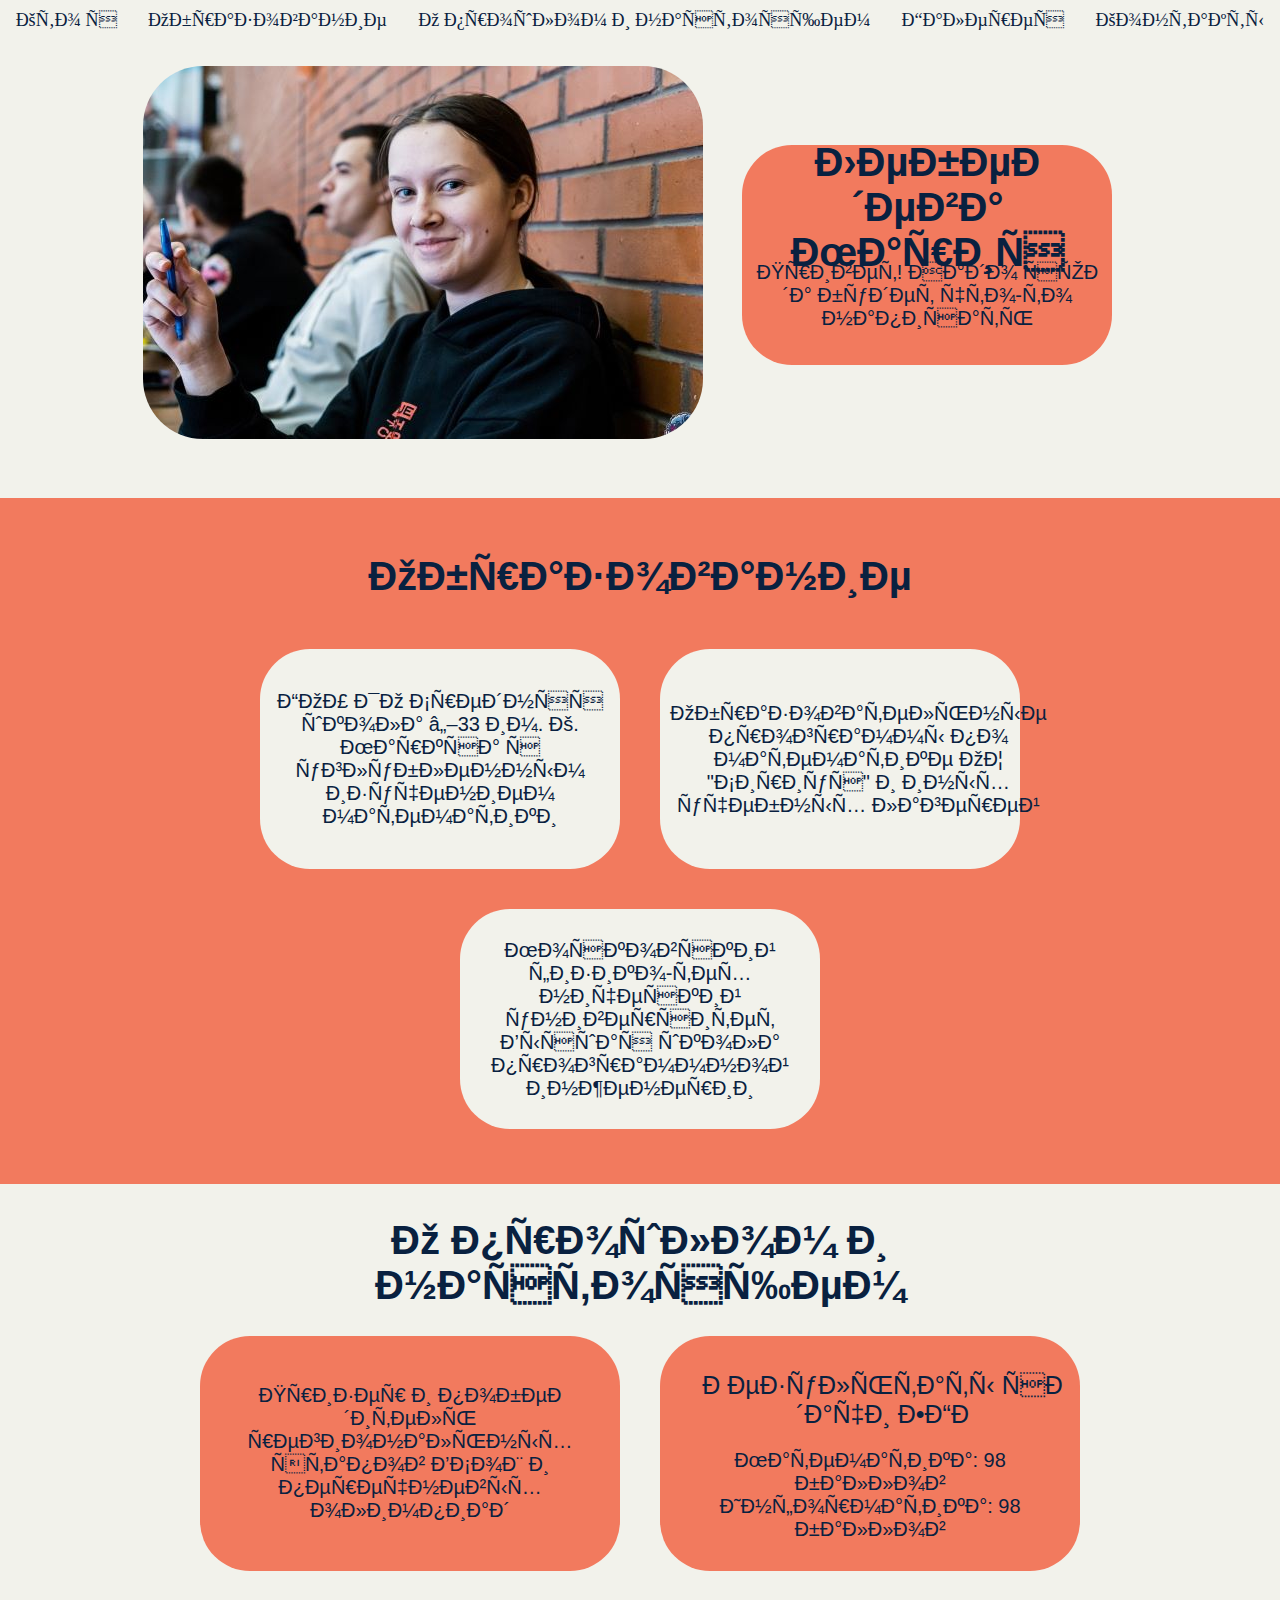
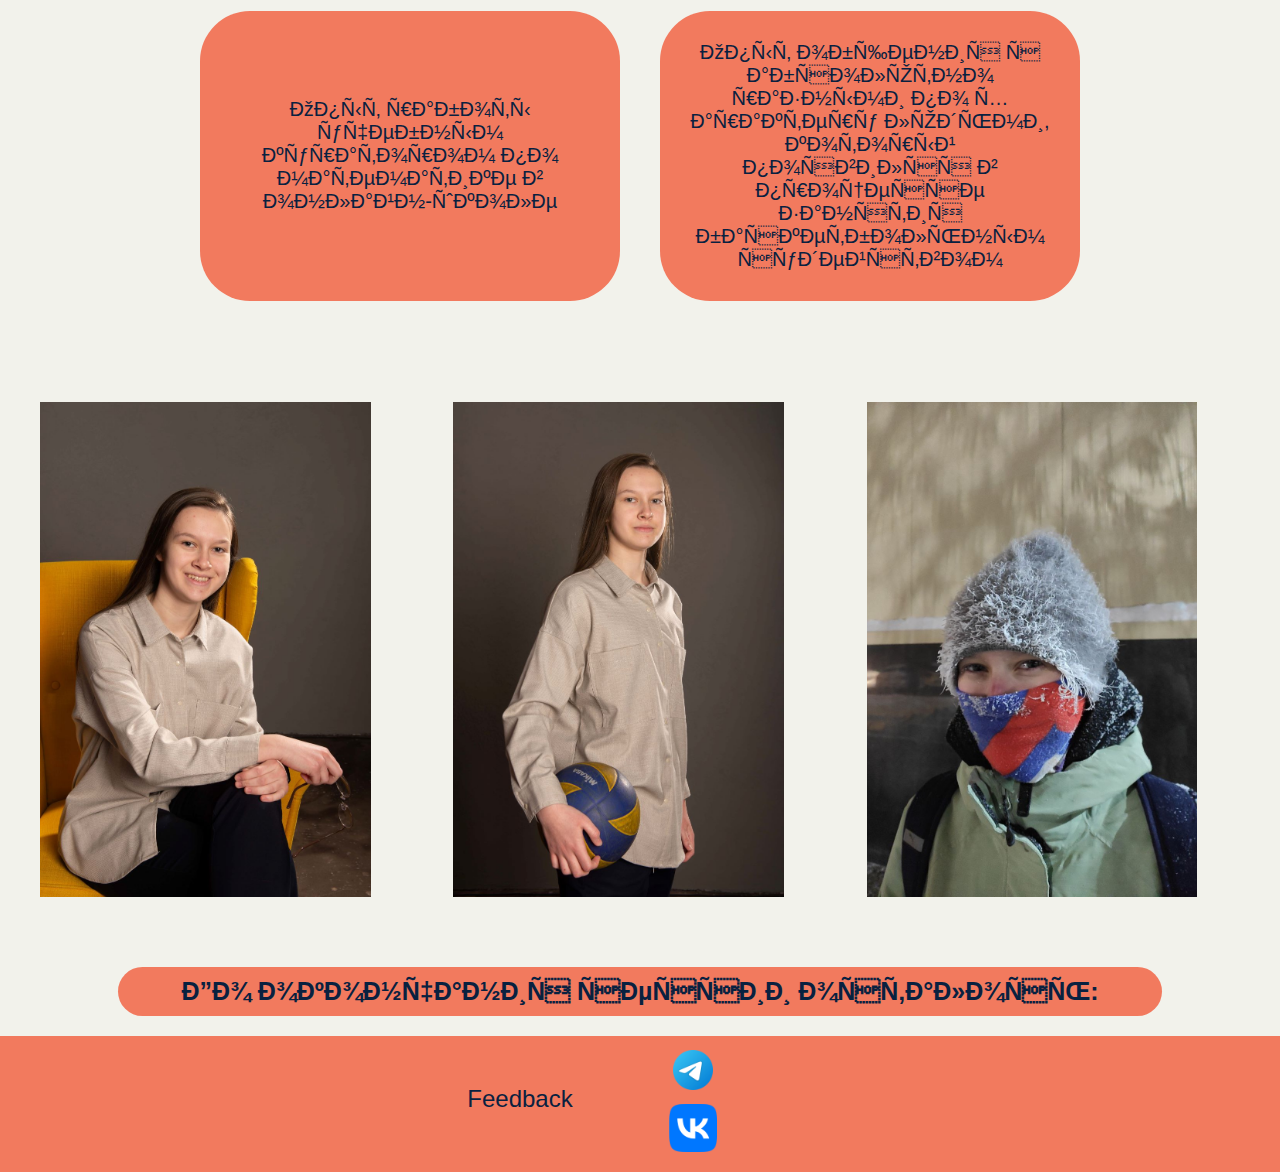
==== index.html @ f13b64da "Update index.html" ====
<!DOCTYPE html>
<html lang="ru">
    <head>
        <meta charset="UNF-8">
        <link rel="stylesheet" href="../Frontent_Project/style.css">
        <meta name="viewport" content="width=device-width, initial-scale=1">
        <meta name="description" content="портфолио Мария Лебедева МФТИ">
        <meta name="keywords" content="портфолио экзамены егэ олимпиады подготовка результаты">
        <meta name="author" content="Мария Лебедева">
        <meta property="og:image" content="../Frontent_Project/image/1-1.jpg">
        <title>Портфолио</title>
    </head>
    <body class="page">
        <header class="header">
            <nav class="menu">
                    <div class="menu-text">
                        <a href="#short-information" class="menu__link">Кто я</a>
                    </div>
                    <div class="menu-text">
                        <a href="#education" class="menu__link">Образование</a>
                    </div>
                    <div class="menu-text">
                        <a href="#skills" class="menu__link">О прошлом и настоящем</a>
                    </div>
                    <div class="menu-text">
                        <a href="#gallery" class="menu__link">Галерея</a>
                    </div>
                    <div class="menu-text">
                        <a href="#contacts" class="menu__link">Контакты</a>
                    </div>
                    
              </nav>
        </header>
        <main class="content">
            <section class="short-information" id="short-information">
                <picture>
                    <img class="short-information__image" src="../Frontent_Project/image/main_photo.jpg" alt="Здесь должно быть фото">
                </picture>
                <div class="short-information-description">
                    <h2 class="short-information__title title">Лебедева Мария</h2>
                    <p class="short-information__text text">Привет! Надо сюда будет что-то написать</p>
                </div>
            </section>
            <div class="education-block">
                <section class="education" id="education">
                    <h2 class="education__title title">Образование</h2>
                    <div class="school card card-education">
                        <p class="education-information text">ГОУ ЯО Средняя школа №33 им. К. Маркса с углубленным изучением математики</p>
                    </div>
                    <div class="visiting-school card card-education">
                        <p class="education-information text">Образовательные программы по математике ОЦ "Сириус" и иных учебных лагерей</p>
                    </div>
                    <div class="university card card-education">
                        <p class="education-information text">Московский физико-технический университет <br> Высшая школа программной инженерии</p>
                    </div>
                </section>
            </div>
            
            <section class="skills" id="skills">
                <h2 class="skills_title title">О прошлом и настоящем</h2>
                <div class="skills-all">
                    <div class="olimpiads card-skills card">
                        <p class="text">Призер и победитель региональных этапов ВСоШ и перечневых олимпиад</p>
                    </div>
                    <div class="exam card-skills card">
                        <p class="result text">Результаты сдачи ЕГЭ</p>
                        <p class="text">Математика: 98 баллов <br> Информатика: 98 баллов</p>
                    </div>
                    <div class="experience card card-skills">
                        <p class="experience-information text">Опыт работы учебным куратором по математике в онлайн-школе</p>
                    </div>
                    <div class="basketball card card-skills">
                        <p class="experience-information text">Опыт общения с абсолютно разными по характеру людьми, который появился в процессе занятия баскетбольным судейством</p>
                    </div>
                </div>
            </section>
            <section class="picture" id="gallery">
                <ul class="picture__list">
                    <li class="picture__card">
                        <img class="picture__image" src="../Frontent_Project/image/1-1.jpg" alt="Здесь мое фото">
                    </li>
    
                    <li class="picture__card">
                        <img class="picture__image" src="../Frontent_Project/image/2-2.jpg" alt="Здесь мое фото">
                    </li>
    
                    <li class="picture__card">
                        <img class="picture__image" src="../Frontent_Project/image/3.jpg" alt="Здесь мое фото">
                    </li>
                </ul>
            </section>
            <section class="main-timer">
                <div class="timer">
                    <p class="timer-text">До окончания сессии осталось: </p>
                    <div id="countdown"></div>
                </div>
                
            </section>
        </main>
    
    <footer class="footer" id="contacts">
        <div>
            <a class="footer__text">Feedback</a>
        </div>
        <div>
            <a href="https://t.me/Roachhhhhh">
                <img  class="footer__icon" src="../Frontent_Project/image/telegram.png" alt="Загрузка..">
              </a>
              <a href="https://vk.com/id318067167">
                <img  class="footer__icon" src="../Frontent_Project/image/VK.png" alt="Загрузка..">
              </a>
        </div>
        
    </footer>

    <div class="popup popup_gallery">
        <div class="popup__block popup__block_gallery">
            <button class="popup__close" type="button" aria-label="Close"></button>
            <button class="popup__next-button" type="button" aria-label="Next image"></button>
            <img class="popup__image" src="../Frontent_Project/image/1-1.jpg" alt="Gallery image">
            <button class="popup__prev-button" type="button" aria-label="Previous image"></button>
        </div>
    </div>

    <div class="popup popup_contact">
        <div class="popup__block">
            <button class="popup__close-second" type="button" aria-label="Закрыть"></button>
            <a href="https://your-url" class="github-corner" aria-label="View source on GitHub">
                <svg width="80" height="80" viewBox="0 0 250 250" style="fill:#151513; color:#fff; position: absolute; top: 0; border: 0; right: 0;" aria-hidden="true">
                    <path d="M0,0 L115,115 L130,115 L142,142 L250,250 L250,0 Z"></path>
                    <path d="M128.3,109.0 C113.8,99.7 119.0,89.6 119.0,89.6 C122.0,82.7 120.5,78.6 120.5,78.6 C119.2,72.0 123.4,76.3 123.4,76.3 C127.3,80.9 125.5,87.3 125.5,87.3 C122.9,97.6 130.6,101.9 134.4,103.2" fill="currentColor" style="transform-origin: 130px 106px;" class="octo-arm"></path>
                    <path d="M115.0,115.0 C114.9,115.1 118.7,116.5 119.8,115.4 L133.7,101.6 C136.9,99.2 139.9,98.4 142.2,98.6 C133.8,88.0 127.5,74.4 143.8,58.0 C148.5,53.4 154.0,51.2 159.7,51.0 C160.3,49.4 163.2,43.6 171.4,40.1 C171.4,40.1 176.1,42.5 178.8,56.2 C183.1,58.6 187.2,61.8 190.9,65.4 C194.5,69.0 197.7,73.2 200.1,77.6 C213.8,80.2 216.3,84.9 216.3,84.9 C212.7,93.1 206.9,96.0 205.4,96.6 C205.1,102.4 203.0,107.8 198.3,112.5 C181.9,128.9 168.3,122.5 157.7,114.1 C157.9,116.9 156.7,120.9 152.7,124.9 L141.0,136.5 C139.8,137.7 141.6,141.9 141.8,141.8 Z" fill="currentColor" class="octo-body"></path>
                </svg></a>

            <h2 class="popup__title">Обратная связь</h2>

            <form class="popup__form" name="profile-edit" id="popup-edit" novalidate>
                <fieldset class="popup__field">
                    <input class="popup__input popup__input_email" type="email" name="email" placeholder="E-mail" required>
                    <p class="popup__error popup__error_email popup__error_inactive">Некорректный e-mail</p>

                    <input class="popup__input popup__input_text" type="text" name="text" placeholder="Ваш вопрос" required>
                    <p class="popup__error popup__error_text popup__error_inactive">Некорректное сообщение</p>
                </fieldset>

                <button class="popup__save popup__save_inactive" type="submit">Отправить</button>
            </form>
        </div>
    </div>

    <div class="popup popup_time">
        <div class="popup__block">
            <button class="popup__close-second" type="button" aria-label="Закрыть"></button>
            <div class="popup__block-time">
                <div class="image-cat">
                    <img class="picture__image picture__image-cat" src="../Frontent_Project/image/cat.jpg" alt="Котик">
                </div>
                <div class="cat-text">
                    <p class="popup__title popup__text-cat">Ты еще тут?</p>
                </div>
                
            </div>
        </div>
    </div>

    <script src="../Frontent_Project/main.js"></script>
</body>
</html>
---- Frontent_Project/style.css ----
@keyframes octocat-wave{
    0%,100%{transform:rotate(0)}20%,60%{transform:rotate(-25deg)}40%,80%{transform:rotate(10deg)}
}
@media (max-width:500px){
    .github-corner:hover .octo-arm{
        animation:none}
    .github-corner .octo-arm{
        animation:octocat-wave 560ms ease-in-out}
}

@font-face {
    src: url(https://code.s3.yandex.net/web-code/fonts/PTMono-Regular.woff);
    font-family: 'PTMono';
    font-style: normal;
    font-weight: 400;
  }

.page {
    background-color: #f2f2eb;
    margin: 0;
    padding: 0;
    color: #092140;
    font-family: 'Century Gothic', CenturyGothic, AppleGothic, sans-serif;
}
.menu {
    display: flex;
    justify-content: space-around; 
    background-color: #f2f2eb; 
    align-items: center; 
    flex-wrap: wrap;
    top: 0;
    width: 100%;
    height: 5%;
    margin: auto;
    font-family: 'PTMono';
  }

  .menu-fixed {
    position: fixed;
    z-index: 1;
  }

  .menu__link {
    font-size: 18px;
    text-decoration: none;
    /* margin-right: 20px; */
    color: #092140;
    
  }

.short-information {
    width: 80%;
    height: 30%;
    display: flex;
    flex-wrap: wrap;
    align-items: center;
    justify-content: space-evenly;
    margin: 25px auto 25px;
    padding-bottom: 30px;
}


.short-information__text {
    margin: 0;
}

.short-information__image {
    width: 100%;
    border-radius: 60px;
}

.short-information-description{
    display: flex;
    flex-direction: column;
    width: 350px;
    height: 200px;
    border-radius: 50px;
    background-color: #f27a5e;
    margin: 25px;
    text-align: center;
    font-size: 20px;
    padding: 10px;
}

.education-block {
    display: flex;
    width: 100%;
    height: 40%;
    flex-wrap: wrap;
    align-items: center;
    justify-content: center;
    margin: 25px auto 25px;
    background-color: #f27a5e;
}

.card-education {
    background-color: #f2f2eb;
    height: 200px;
}

.education {
    display: flex;
    width: 80%;
    flex-wrap: wrap;
    align-items: center;
    justify-content: center;
    margin: 25px auto 25px;
    padding-bottom: 10px;
}

.title {
    display: flex;
    flex-wrap: wrap;
    flex-direction: column;
    height: 40px;
    width: 100%;
    justify-content: center;
    text-align: center;
    font-size: 40px;
}

.card {
    display: flex;
    flex-direction: column;
    flex-wrap: wrap;
    width: 340px;
    border-radius: 50px;
    background-color: #f27a5e;
    margin: 20px;
    text-align: center;
    justify-content: center;
    padding: 10px;
}

.text {
    font-size: 20px;
}

.card-education {
    background-color: #f2f2eb;
}

.skills {
    display: flex;
    width: 80%;
    height: 40%;
    flex-wrap: wrap;
    align-items: center;
    justify-content: center;
    margin: 25px auto 25px;
    padding-bottom: 10px;
}

.card-skills {
    width: 400px;
    padding: 10px auto 10px;
    height: auto;
}

.footer {
    display: flex;
    width: 100%;
    height: 10%;
    flex-wrap: wrap;
    align-items: center;
    justify-content: center;
    margin: auto;
    padding-bottom: 10px;
    background-color: #f27a5e;
}

.footer__icon {
    display: flex;
    flex-wrap: wrap;
    justify-content: center;
    margin: 10px auto 10px;
    width: 20%;
    align-items: center;
}

.result {
    font-size: 25px;
    text-align: center;
    padding-left: 25px;
    margin-bottom: 0;
    padding-bottom: 0;
}


.skills-all {
    display: flex;
    flex-wrap: wrap;
    justify-content: center;
    align-items: stretch;
}


.picture {
    padding-top: 30px;
    padding-bottom: 30px;
}


.picture__list {
    display: flex;
    justify-content: space-between;
}

.picture__image {
    margin: 0;
    padding: 0;
    max-width: 80%;
    position: relative;
    box-sizing: border-box;
}


.picture__card {
    margin: 0;
    padding: 0;
    width: 100%;
    height: 100%;
    position: relative;
    overflow: hidden;
    transition: 0.3s; 
}


.picture__card:active {
    scale: 0.9;
}


.popup {
    width: 100vw;
    height: 100vh;
    position: fixed;
    top: 0;
    left: 0;
    z-index: 0;
    display: flex;
    justify-content: center;
    align-items: center;
    visibility: hidden;
    opacity: 0;
    transition: 1s;
}


.popup__image {
    width: 100%;
}


.popup__block {
    margin: 0;
    padding: 34px 36px 37px;
    width: 430px;
    position: relative;
    z-index: 1;
    box-sizing: border-box;
    background: white;
    transition: 0.3s;
}

.popup__block_gallery {
    padding: 0;
    background: transparent;
}

.popup__block_opened {
    scale: 1;
}


.popup__close {
    width: 25px;
    height: 25px;
    position: absolute;
    right: -30px;
    background:  url(image/close.svg) no-repeat center;
    border: none;
}

.popup__close:hover {
    opacity: 0.7;
}


.popup__next-button {
    margin: 0;
    padding: 0;
    width: 32px;
    height: 32px;
    position: absolute;
    top: 44%;
    right: 5px;
    background: transparent url(image/right.svg) no-repeat center;
    scale: 2;
    border: none;
}

.popup__next-button:hover {
    opacity: 0.7;
}


.popup__next-button_inactive {
    visibility: hidden;
}

.popup__prev-button {
    margin: 0;
    padding: 0;
    width: 32px;
    height: 32px;
    position: absolute;
    top: 44%;
    right: 91%;
    background: transparent url(image/left.svg) no-repeat center;
    scale: 2;
    border: none;
}

.popup__prev-button:hover {
    opacity: 0.7;
}

.popup__prev-button_inactive {
    visibility: hidden;
}

.popup_opened {
    opacity: 1;
    scale: 1;
    background: rgba(0, 0, 0, 0.5);
    visibility: visible;
}

.footer__text {
    font-size: 24px;
}

.footer__text:active{
    scale: 0.9;
}

.popup__save {
    margin: 23px 0 0;
    padding: 0;
    width: 100%;
    height: 50px;
    background-color: black;
    background-position: center;
    color: #f2f2eb;
    border: none;
    font-weight: 400;
    font-size: 18px;
    transition: 0.3s;
}



.popup__save_inactive {
    opacity: 0.4;
}

.popup__error {
    margin: 0 0 15px;
    font-weight: 400;
    font-size: 14px;
    color: #f27a5e;
    transition: 0.3s;
}

.popup__error_inactive {
    opacity: 0;
    visibility: hidden;
}

.popup__input {
    margin: 13px 0 0;
    padding: 0 0 8px;
    width: 100%;
    border: none;
    border-bottom: 1px solid #092140;
    font-weight: 400;
    font-size: 14px;
    transition: 0.3s;
}

.popup__input:focus {
    border-bottom: 1px solid #092140;
}

.popup__input_error {
    border-bottom: 1px solid #f27a5e;
}

.popup__input_error:focus {
    border-bottom: 1px solid #f27a5e;
}

.popup__field {
    margin: 0;
    padding: 0;
    border: none;
}

.popup__title {
    margin: 0 0 40px;
    padding: 0;
    font-weight: 900;
    font-size: 24px;
}

.popup__block-time{
    display: flex;
    justify-content: space-between;
    padding: 0;
    margin: 0;
}


.popup__text-cat {
    font-weight: normal;
    font-size: 24px;
}

.popup__close-second {
    width: 25px;
    height: 25px;
    position: absolute;
    top: 0;
    right: -30px;
    background:  url(image/close.svg) no-repeat center;
    border: none;

}

.popup__close-second:hover {
    opacity: 0.7;
}

.timer {
    font-size: 25px;
    font-weight: bold; 
    display: flex;
    flex-direction: column;
    flex-wrap: wrap;
    width: 80%;
    border-radius: 50px;
    background-color: #f27a5e;
    margin: 20px;
    text-align: center;
    justify-content: center;
    padding: 10px;
}

.loading{
    background-color: rgb(109, 93, 0);
}

.success {
    background-color: rgb(0, 100, 63);
}

.failure {
    background-color: #f27a5e;
}

.main-timer {
    display: flex;
    justify-content: space-around;
}

.timer-text {
    margin: 0;
    padding: 0;
}

.github-corner:hover .octo-arm {
    animation:octocat-wave 560ms ease-in-out}


.menu-text {
    margin: 10px;
}
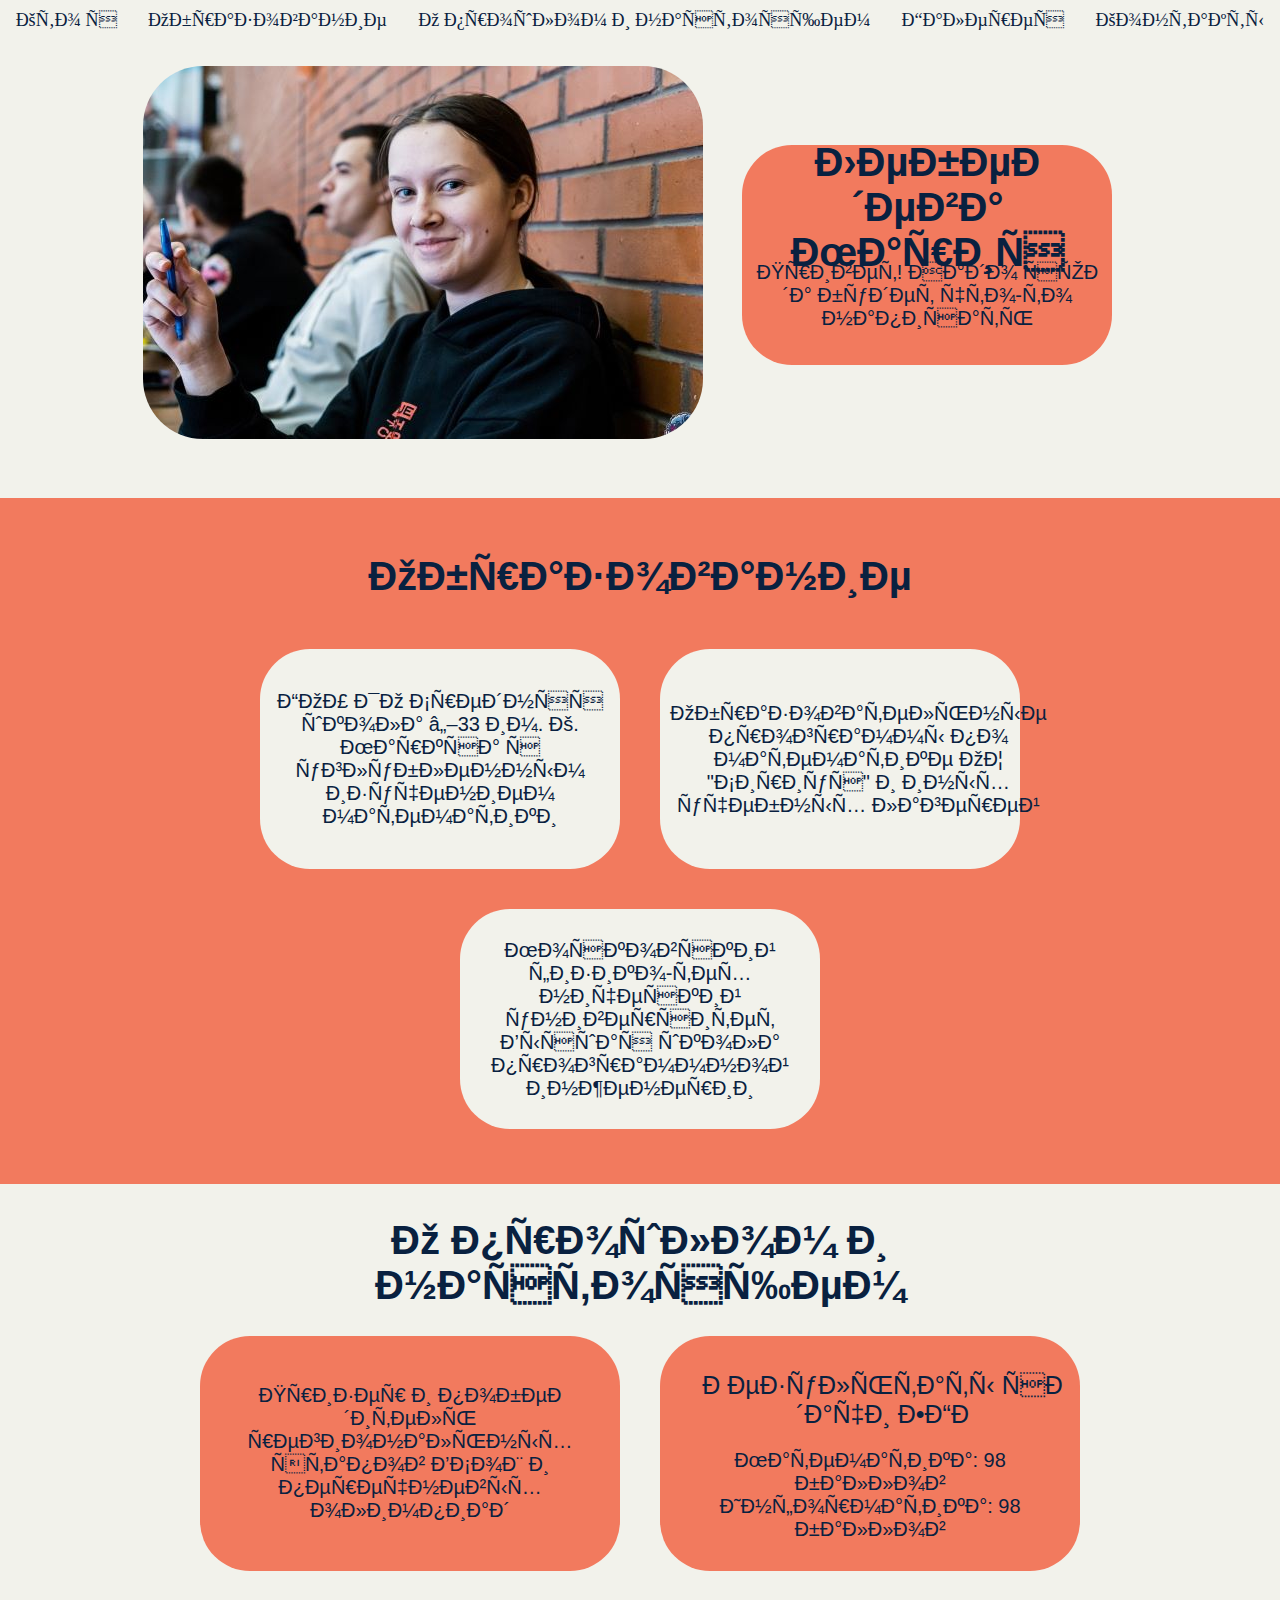
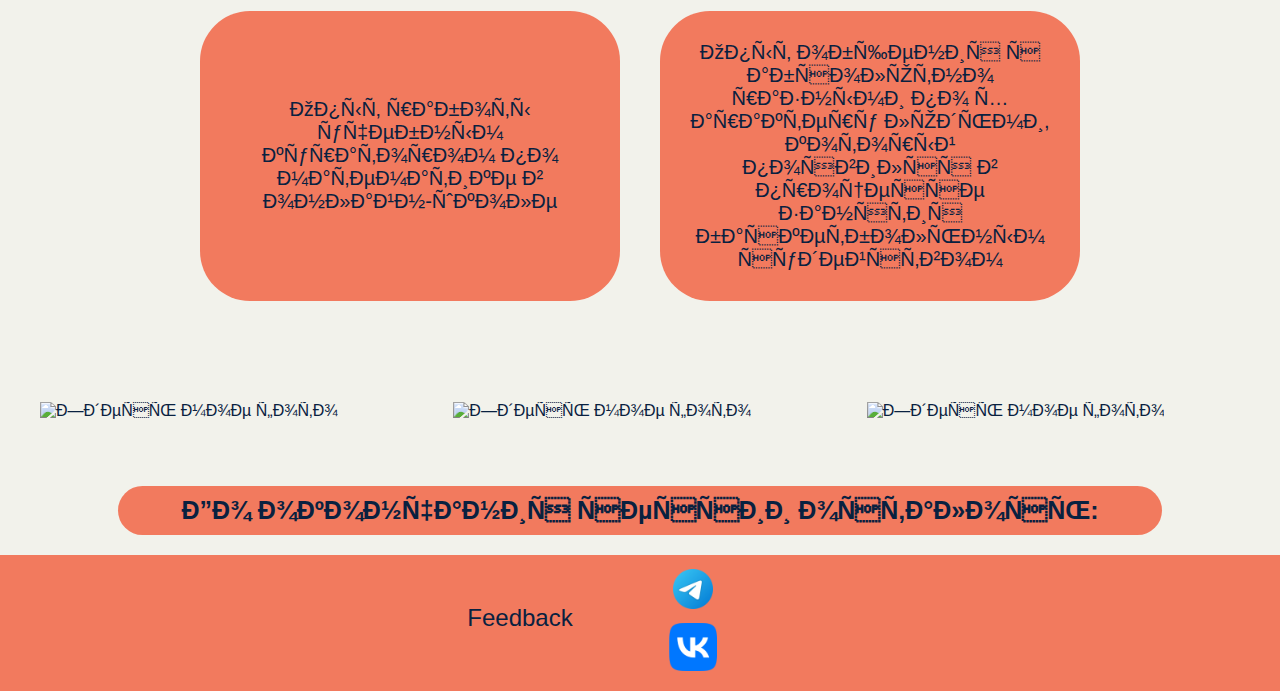
==== commit 0580c5d0: "Update index.html" ====
--- a/index.html
+++ b/index.html
@@ -7,7 +7,7 @@
         <meta name="description" content="портфолио Мария Лебедева МФТИ">
         <meta name="keywords" content="портфолио экзамены егэ олимпиады подготовка результаты">
         <meta name="author" content="Мария Лебедева">
-        <meta property="og:image" content="../Frontent_Project/image/1-1.jpg">
+        <meta property="og:image" content="../Frontent_Project/image/main_photo.jpg">
         <title>Портфолио</title>
     </head>
     <body class="page">
@@ -77,15 +77,15 @@
             <section class="picture" id="gallery">
                 <ul class="picture__list">
                     <li class="picture__card">
-                        <img class="picture__image" src="../Frontent_Project/image/1-1.jpg" alt="Здесь мое фото">
+                        <img class="picture__image picture_1" src="./image/1-1.jpg" alt="Здесь мое фото">
                     </li>
     
                     <li class="picture__card">
-                        <img class="picture__image" src="../Frontent_Project/image/2-2.jpg" alt="Здесь мое фото">
+                        <img class="picture__image picture_2" src="./image/2-2.jpg" alt="Здесь мое фото">
                     </li>
     
                     <li class="picture__card">
-                        <img class="picture__image" src="../Frontent_Project/image/3.jpg" alt="Здесь мое фото">
+                        <img class="picture__image picture_3" src="image/3.jpg" alt="Здесь мое фото">
                     </li>
                 </ul>
             </section>
@@ -117,7 +117,7 @@
         <div class="popup__block popup__block_gallery">
             <button class="popup__close" type="button" aria-label="Close"></button>
             <button class="popup__next-button" type="button" aria-label="Next image"></button>
-            <img class="popup__image" src="../Frontent_Project/image/1-1.jpg" alt="Gallery image">
+            <img class="popup__image" src="image/1-1.jpg" alt="Gallery image">
             <button class="popup__prev-button" type="button" aria-label="Previous image"></button>
         </div>
     </div>
@@ -153,7 +153,7 @@
             <button class="popup__close-second" type="button" aria-label="Закрыть"></button>
             <div class="popup__block-time">
                 <div class="image-cat">
-                    <img class="picture__image picture__image-cat" src="../Frontent_Project/image/cat.jpg" alt="Котик">
+                    <img class="popup__cat" src="image/cat.jpg" alt="Котик">
                 </div>
                 <div class="cat-text">
                     <p class="popup__title popup__text-cat">Ты еще тут?</p>
@@ -163,7 +163,7 @@
         </div>
     </div>
 
-    <script src="../Frontent_Project/main.js"></script>
+    <script src="main.js"></script>
 </body>
 </html> 
 
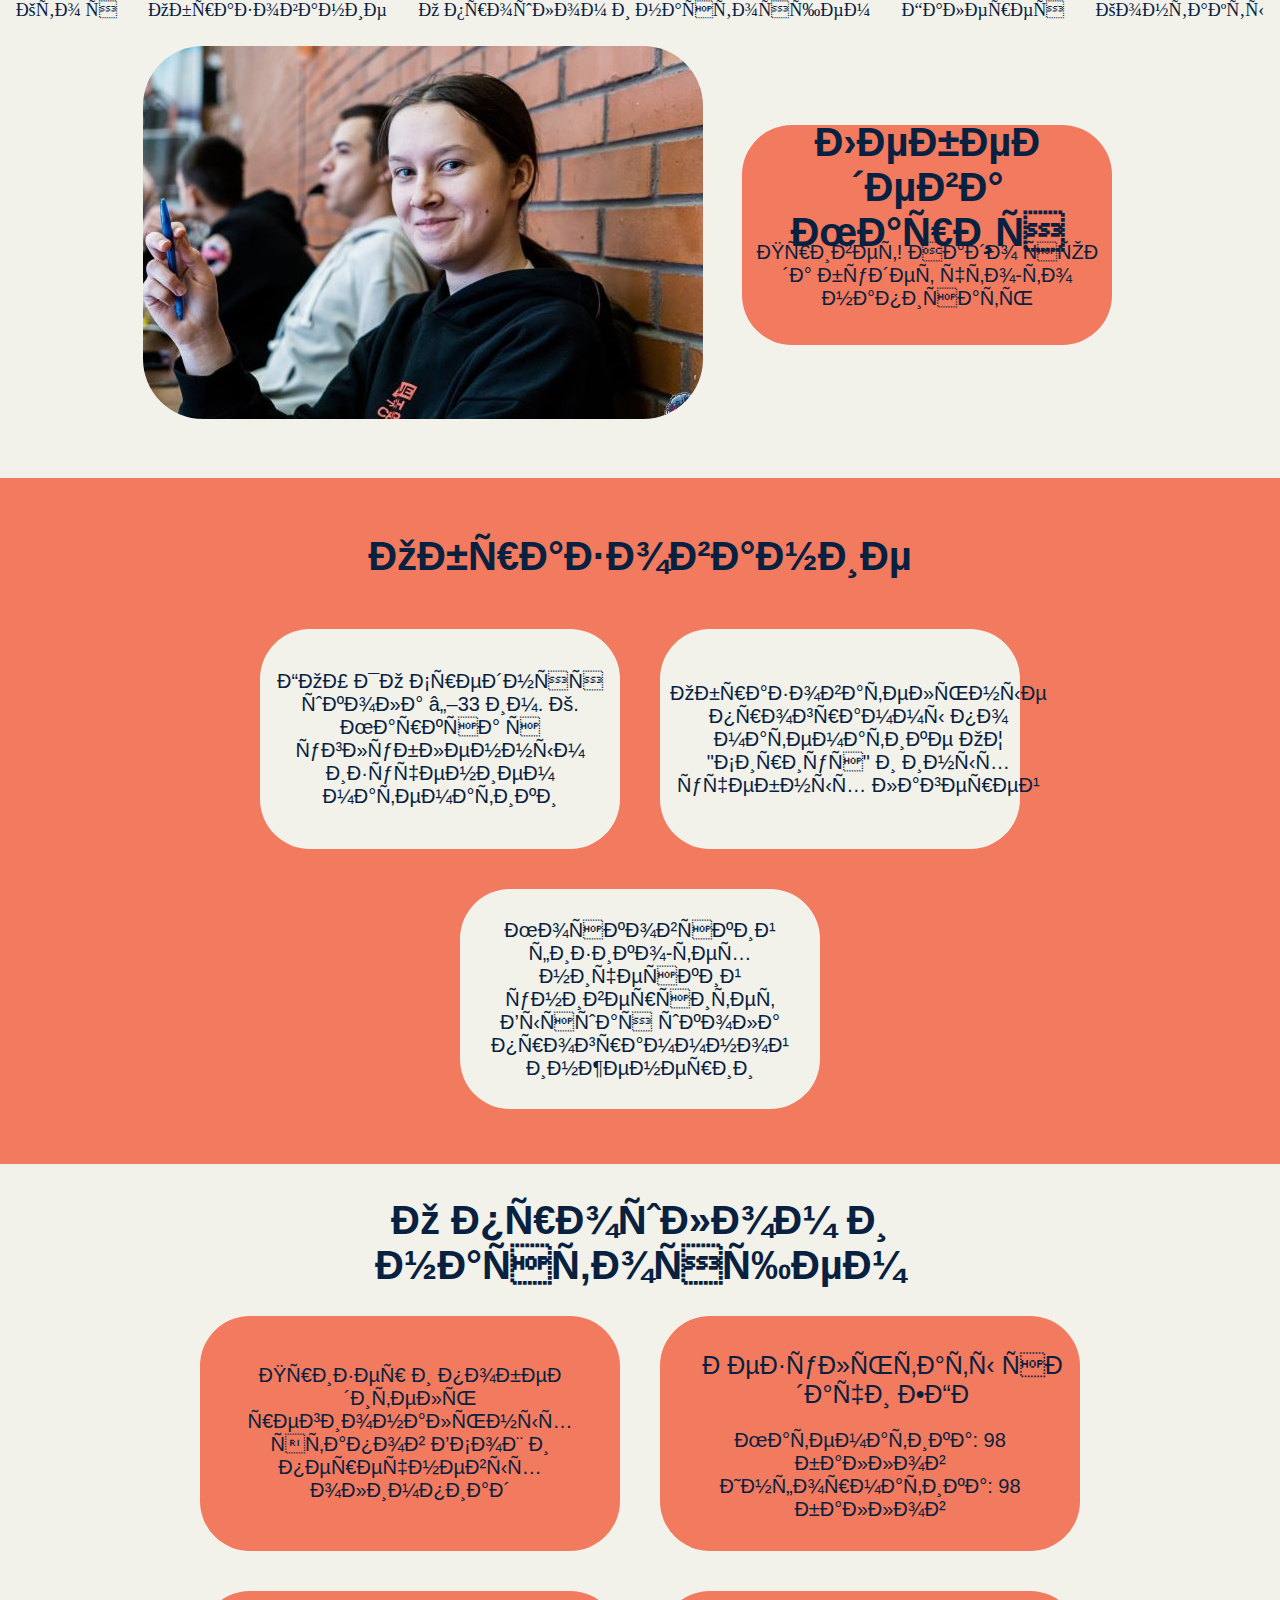
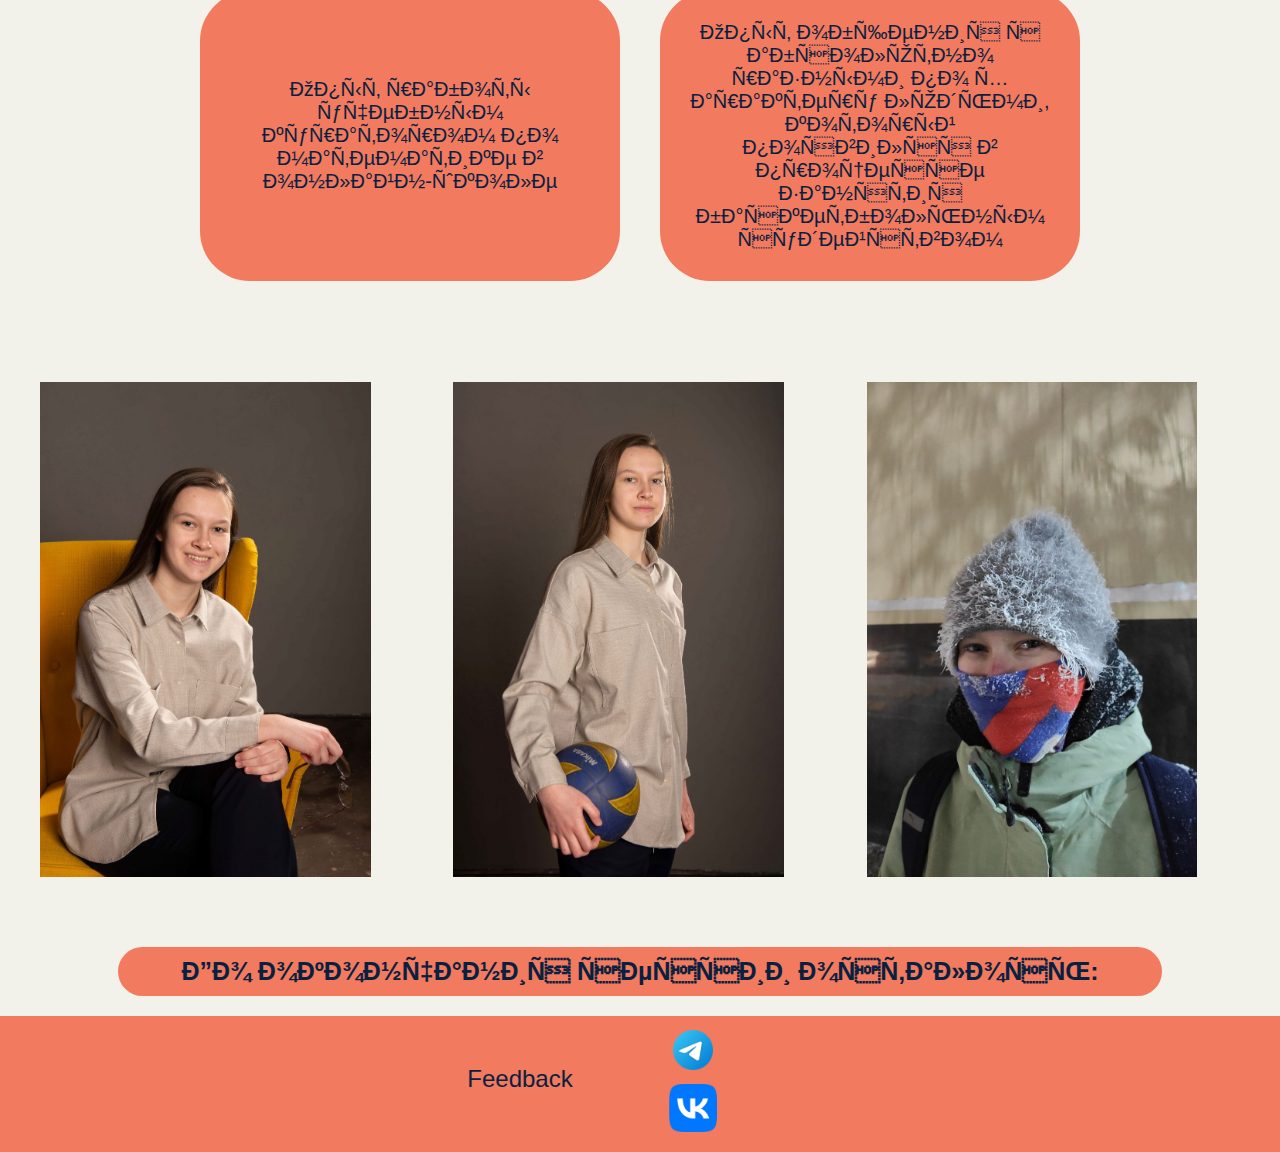
==== commit ffa3b078: "Update index.html" ====
--- a/index.html
+++ b/index.html
@@ -77,15 +77,15 @@
             <section class="picture" id="gallery">
                 <ul class="picture__list">
                     <li class="picture__card">
-                        <img class="picture__image picture_1" src="./image/1-1.jpg" alt="Здесь мое фото">
+                        <img class="picture__image picture_1" src="../Frontent_Project/image/1-1.jpg" alt="Здесь мое фото">
                     </li>
     
                     <li class="picture__card">
-                        <img class="picture__image picture_2" src="./image/2-2.jpg" alt="Здесь мое фото">
+                        <img class="picture__image picture_2" src="../Frontent_Project/image/2-2.jpg" alt="Здесь мое фото">
                     </li>
     
                     <li class="picture__card">
-                        <img class="picture__image picture_3" src="image/3.jpg" alt="Здесь мое фото">
+                        <img class="picture__image picture_3" src="../Frontent_Project/image/3.jpg" alt="Здесь мое фото">
                     </li>
                 </ul>
             </section>
@@ -117,7 +117,7 @@
         <div class="popup__block popup__block_gallery">
             <button class="popup__close" type="button" aria-label="Close"></button>
             <button class="popup__next-button" type="button" aria-label="Next image"></button>
-            <img class="popup__image" src="image/1-1.jpg" alt="Gallery image">
+            <img class="popup__image" src="../Frontent_Project/image/1-1.jpg" alt="Gallery image">
             <button class="popup__prev-button" type="button" aria-label="Previous image"></button>
         </div>
     </div>
--- a/Frontent_Project/style.css
+++ b/Frontent_Project/style.css
@@ -39,6 +39,13 @@
     position: fixed;
     z-index: 1;
   }
+
+@media screen and (max-width: 662px){
+    .menu{
+        height: 100px;
+    }
+
+}
 
   .menu__link {
     font-size: 18px;
@@ -206,7 +213,7 @@
     justify-content: space-between;
 }
 
-.picture__image {
+.picture__image, .popup__cat {
     margin: 0;
     padding: 0;
     max-width: 80%;
@@ -345,6 +352,10 @@
     scale: 0.9;
 }
 
+.footer__text:hover{
+    scale: 0.9;
+}
+
 .popup__save {
     margin: 23px 0 0;
     padding: 0;
@@ -484,5 +495,6 @@
 
 
 .menu-text {
-    margin: 10px;
-}
+    margin-left: 5px;
+    margin-right: 5px;
+}
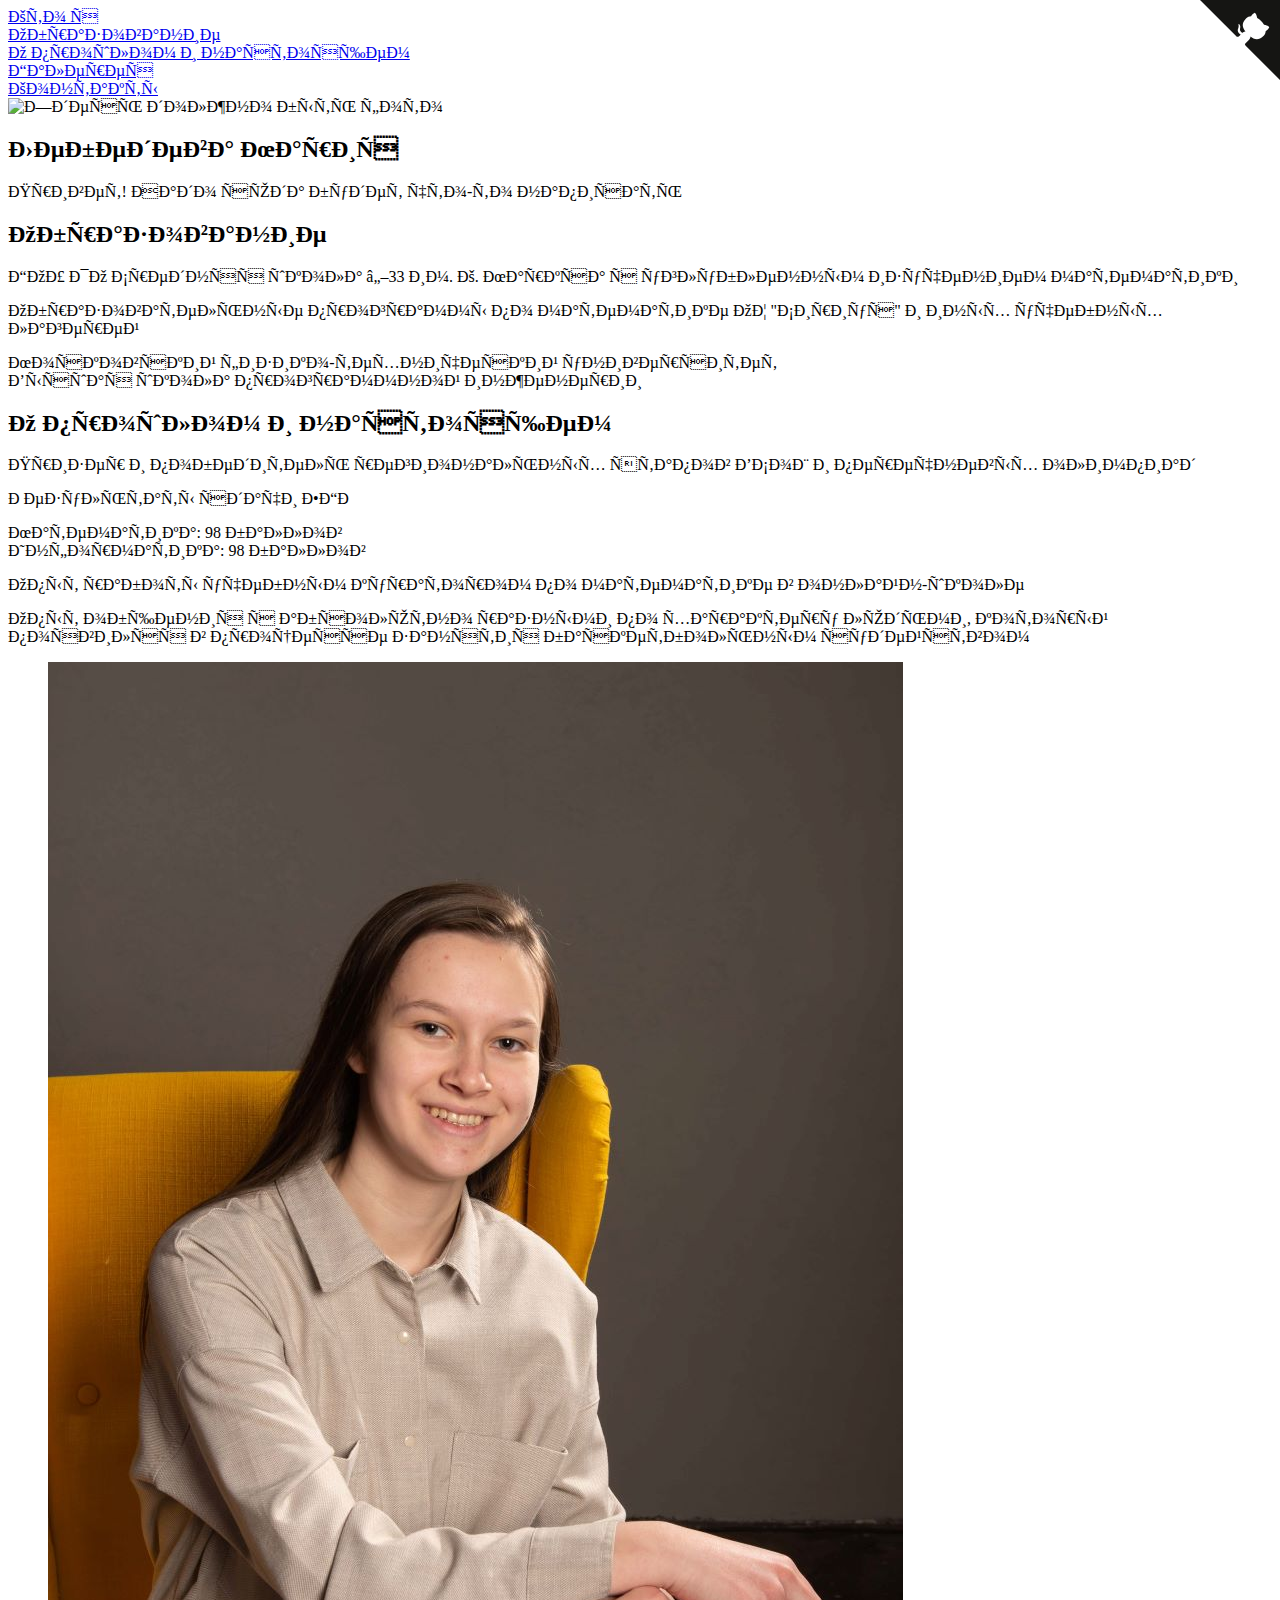
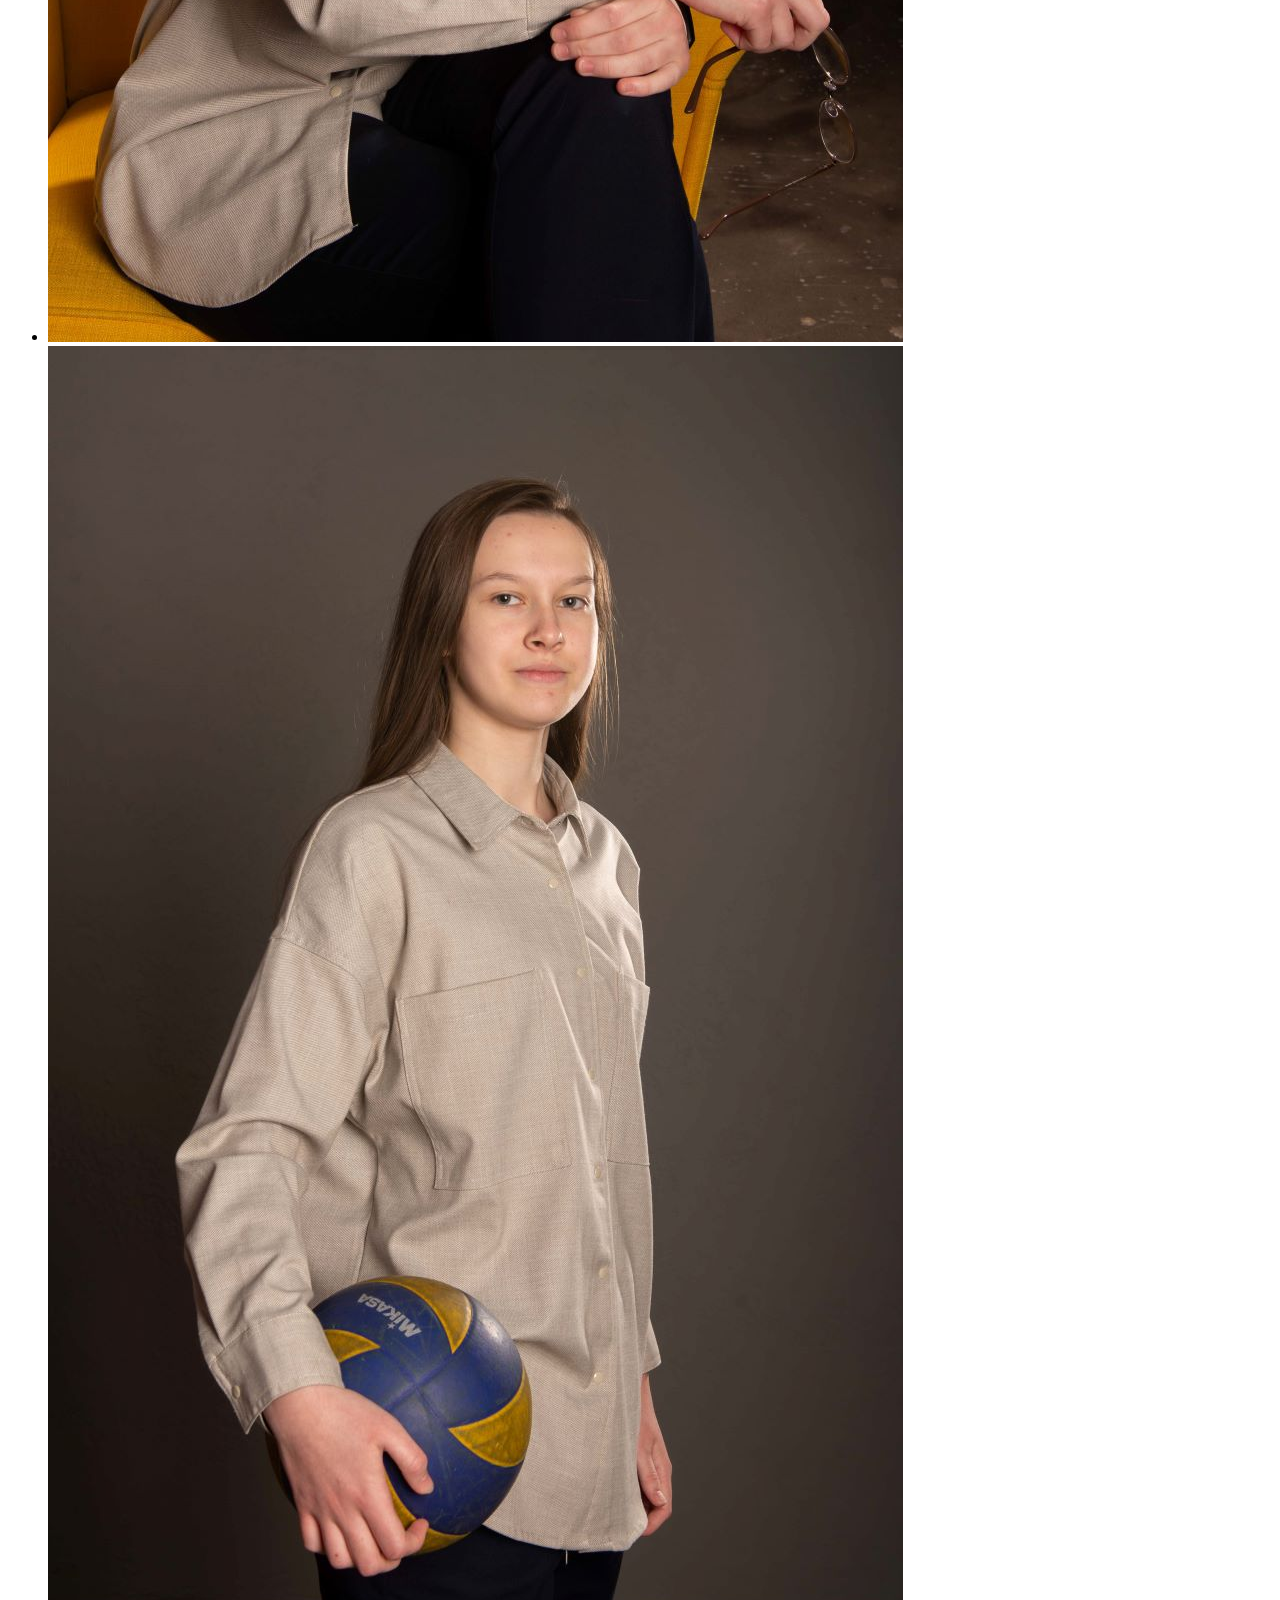
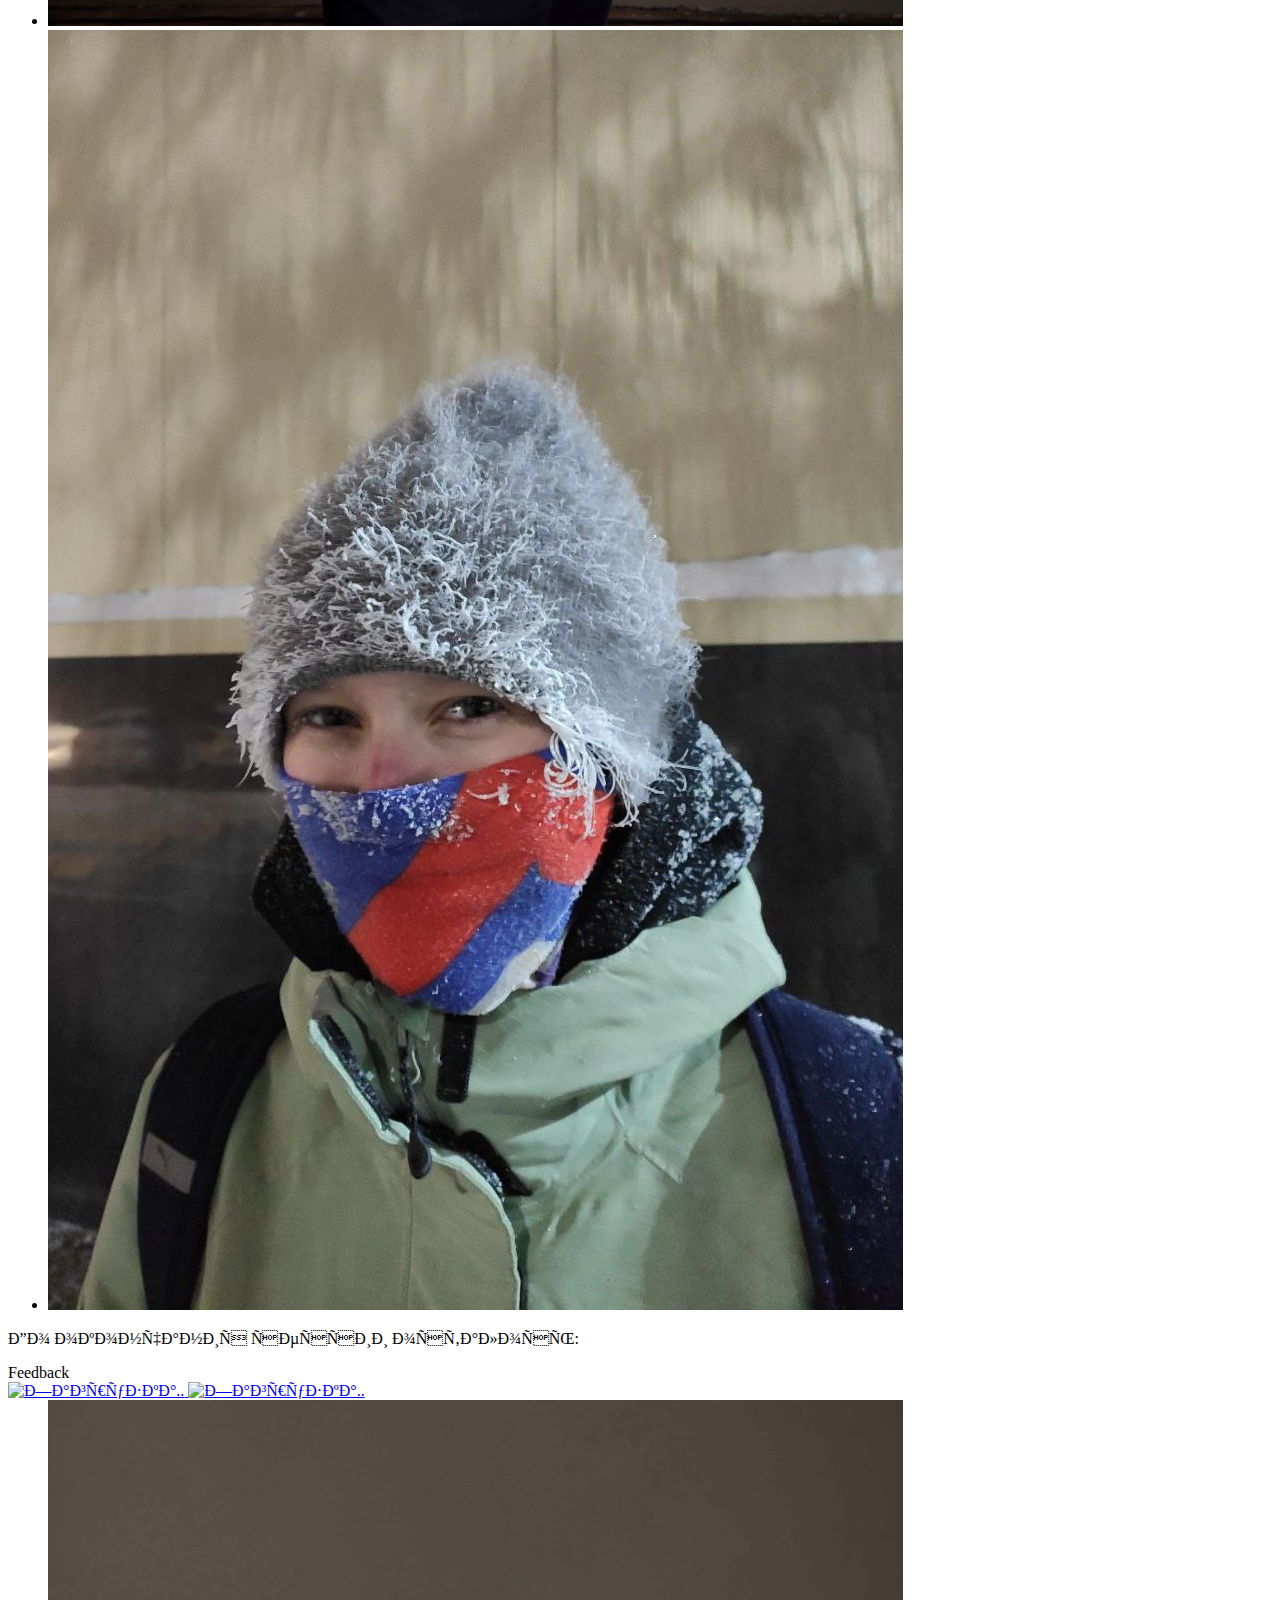
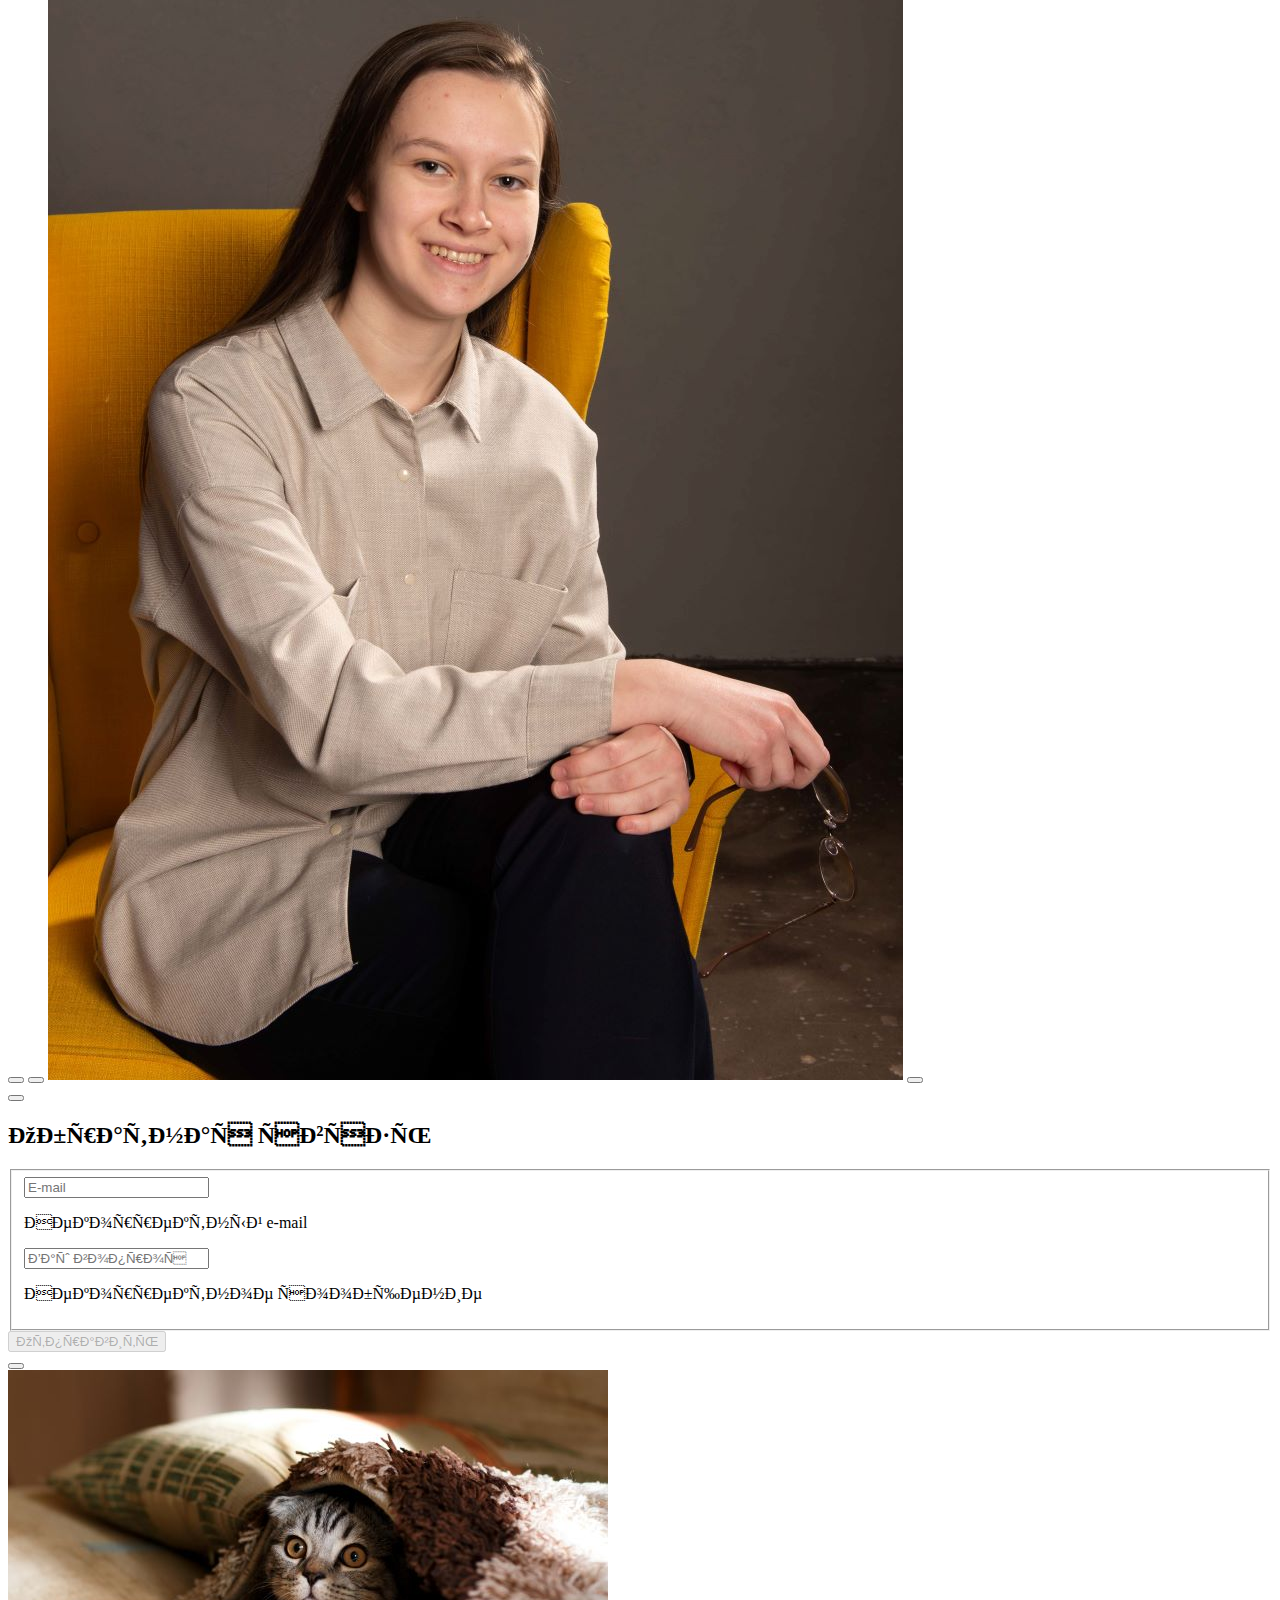
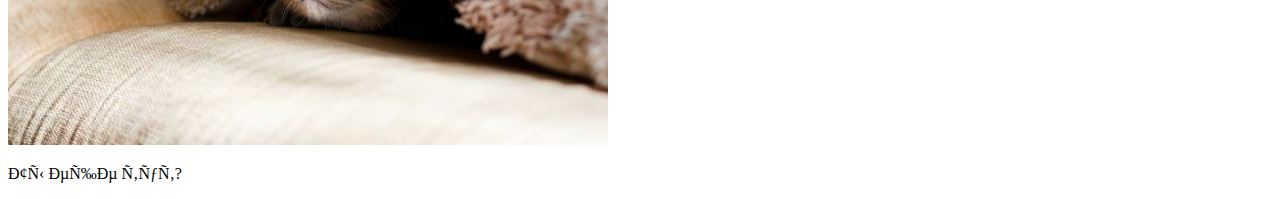
==== commit b46a650a: "Update index.html" ====
--- a/index.html
+++ b/index.html
@@ -77,15 +77,15 @@
             <section class="picture" id="gallery">
                 <ul class="picture__list">
                     <li class="picture__card">
-                        <img class="picture__image picture_1" src="../Frontent_Project/image/1-1.jpg" alt="Здесь мое фото">
+                        <img class="picture__image picture_1" src="./image/1-1.jpg" alt="Здесь мое фото">
                     </li>
     
                     <li class="picture__card">
-                        <img class="picture__image picture_2" src="../Frontent_Project/image/2-2.jpg" alt="Здесь мое фото">
+                        <img class="picture__image picture_2" src="./image/2-2.jpg" alt="Здесь мое фото">
                     </li>
     
                     <li class="picture__card">
-                        <img class="picture__image picture_3" src="../Frontent_Project/image/3.jpg" alt="Здесь мое фото">
+                        <img class="picture__image picture_3" src="image/3.jpg" alt="Здесь мое фото">
                     </li>
                 </ul>
             </section>
@@ -117,7 +117,7 @@
         <div class="popup__block popup__block_gallery">
             <button class="popup__close" type="button" aria-label="Close"></button>
             <button class="popup__next-button" type="button" aria-label="Next image"></button>
-            <img class="popup__image" src="../Frontent_Project/image/1-1.jpg" alt="Gallery image">
+            <img class="popup__image" src="image/1-1.jpg" alt="Gallery image">
             <button class="popup__prev-button" type="button" aria-label="Previous image"></button>
         </div>
     </div>
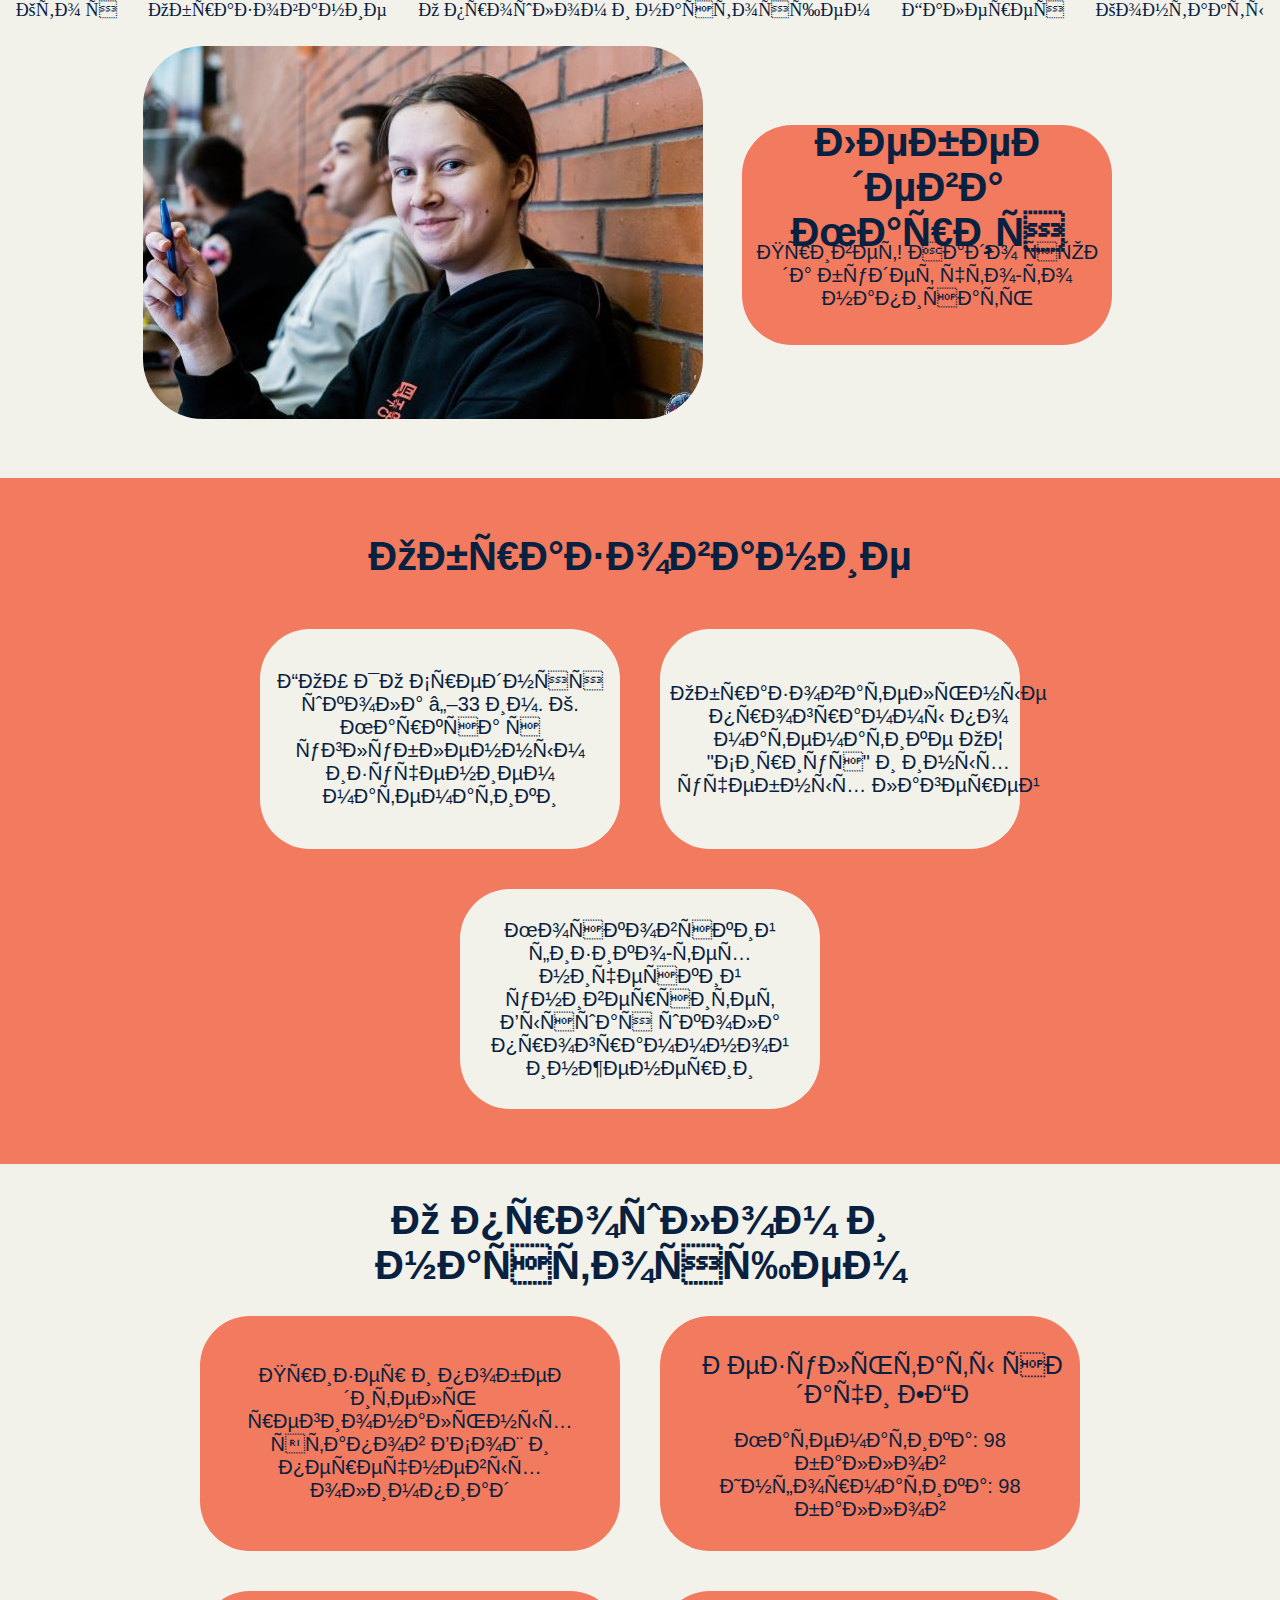
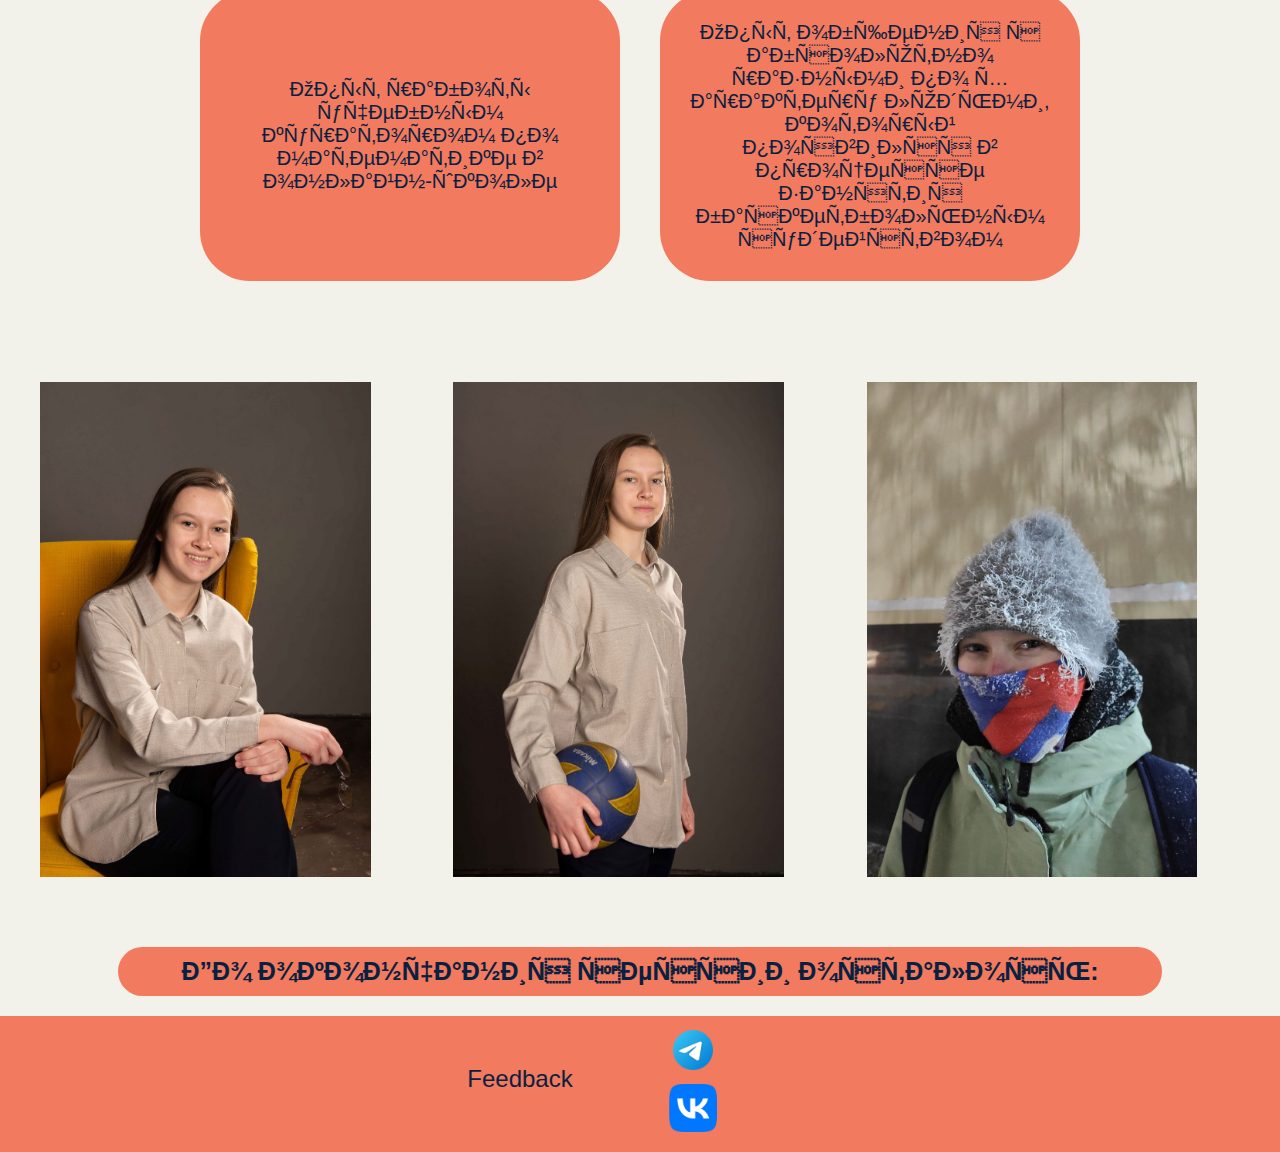
==== commit 3ae47892: "Update index.html" ====
--- a/index.html
+++ b/index.html
@@ -2,12 +2,12 @@
 <html lang="ru">
     <head>
         <meta charset="UNF-8">
-        <link rel="stylesheet" href="../Frontent_Project/style.css">
+        <link rel="stylesheet" href="style.css">
         <meta name="viewport" content="width=device-width, initial-scale=1">
         <meta name="description" content="портфолио Мария Лебедева МФТИ">
         <meta name="keywords" content="портфолио экзамены егэ олимпиады подготовка результаты">
         <meta name="author" content="Мария Лебедева">
-        <meta property="og:image" content="../Frontent_Project/image/main_photo.jpg">
+        <meta property="og:image" content="image/main_photo.jpg">
         <title>Портфолио</title>
     </head>
     <body class="page">
@@ -34,7 +34,7 @@
         <main class="content">
             <section class="short-information" id="short-information">
                 <picture>
-                    <img class="short-information__image" src="../Frontent_Project/image/main_photo.jpg" alt="Здесь должно быть фото">
+                    <img class="short-information__image" src="image/main_photo.jpg" alt="Здесь должно быть фото">
                 </picture>
                 <div class="short-information-description">
                     <h2 class="short-information__title title">Лебедева Мария</h2>
@@ -77,11 +77,11 @@
             <section class="picture" id="gallery">
                 <ul class="picture__list">
                     <li class="picture__card">
-                        <img class="picture__image picture_1" src="./image/1-1.jpg" alt="Здесь мое фото">
+                        <img class="picture__image picture_1" src="image/1-1.jpg" alt="Здесь мое фото">
                     </li>
     
                     <li class="picture__card">
-                        <img class="picture__image picture_2" src="./image/2-2.jpg" alt="Здесь мое фото">
+                        <img class="picture__image picture_2" src="image/2-2.jpg" alt="Здесь мое фото">
                     </li>
     
                     <li class="picture__card">
@@ -104,10 +104,10 @@
         </div>
         <div>
             <a href="https://t.me/Roachhhhhh">
-                <img  class="footer__icon" src="../Frontent_Project/image/telegram.png" alt="Загрузка..">
+                <img  class="footer__icon" src="image/telegram.png" alt="Загрузка..">
               </a>
               <a href="https://vk.com/id318067167">
-                <img  class="footer__icon" src="../Frontent_Project/image/VK.png" alt="Загрузка..">
+                <img  class="footer__icon" src="image/VK.png" alt="Загрузка..">
               </a>
         </div>
         
--- a/style.css
+++ b/style.css
@@ -0,0 +1,500 @@
+@keyframes octocat-wave{
+    0%,100%{transform:rotate(0)}20%,60%{transform:rotate(-25deg)}40%,80%{transform:rotate(10deg)}
+}
+@media (max-width:500px){
+    .github-corner:hover .octo-arm{
+        animation:none}
+    .github-corner .octo-arm{
+        animation:octocat-wave 560ms ease-in-out}
+}
+
+@font-face {
+    src: url(https://code.s3.yandex.net/web-code/fonts/PTMono-Regular.woff);
+    font-family: 'PTMono';
+    font-style: normal;
+    font-weight: 400;
+  }
+
+.page {
+    background-color: #f2f2eb;
+    margin: 0;
+    padding: 0;
+    color: #092140;
+    font-family: 'Century Gothic', CenturyGothic, AppleGothic, sans-serif;
+}
+.menu {
+    display: flex;
+    justify-content: space-around; 
+    background-color: #f2f2eb; 
+    align-items: center; 
+    flex-wrap: wrap;
+    top: 0;
+    width: 100%;
+    height: 5%;
+    margin: auto;
+    font-family: 'PTMono';
+  }
+
+  .menu-fixed {
+    position: fixed;
+    z-index: 1;
+  }
+
+@media screen and (max-width: 662px){
+    .menu{
+        height: 100px;
+    }
+
+}
+
+  .menu__link {
+    font-size: 18px;
+    text-decoration: none;
+    /* margin-right: 20px; */
+    color: #092140;
+    
+  }
+
+.short-information {
+    width: 80%;
+    height: 30%;
+    display: flex;
+    flex-wrap: wrap;
+    align-items: center;
+    justify-content: space-evenly;
+    margin: 25px auto 25px;
+    padding-bottom: 30px;
+}
+
+
+.short-information__text {
+    margin: 0;
+}
+
+.short-information__image {
+    width: 100%;
+    border-radius: 60px;
+}
+
+.short-information-description{
+    display: flex;
+    flex-direction: column;
+    width: 350px;
+    height: 200px;
+    border-radius: 50px;
+    background-color: #f27a5e;
+    margin: 25px;
+    text-align: center;
+    font-size: 20px;
+    padding: 10px;
+}
+
+.education-block {
+    display: flex;
+    width: 100%;
+    height: 40%;
+    flex-wrap: wrap;
+    align-items: center;
+    justify-content: center;
+    margin: 25px auto 25px;
+    background-color: #f27a5e;
+}
+
+.card-education {
+    background-color: #f2f2eb;
+    height: 200px;
+}
+
+.education {
+    display: flex;
+    width: 80%;
+    flex-wrap: wrap;
+    align-items: center;
+    justify-content: center;
+    margin: 25px auto 25px;
+    padding-bottom: 10px;
+}
+
+.title {
+    display: flex;
+    flex-wrap: wrap;
+    flex-direction: column;
+    height: 40px;
+    width: 100%;
+    justify-content: center;
+    text-align: center;
+    font-size: 40px;
+}
+
+.card {
+    display: flex;
+    flex-direction: column;
+    flex-wrap: wrap;
+    width: 340px;
+    border-radius: 50px;
+    background-color: #f27a5e;
+    margin: 20px;
+    text-align: center;
+    justify-content: center;
+    padding: 10px;
+}
+
+.text {
+    font-size: 20px;
+}
+
+.card-education {
+    background-color: #f2f2eb;
+}
+
+.skills {
+    display: flex;
+    width: 80%;
+    height: 40%;
+    flex-wrap: wrap;
+    align-items: center;
+    justify-content: center;
+    margin: 25px auto 25px;
+    padding-bottom: 10px;
+}
+
+.card-skills {
+    width: 400px;
+    padding: 10px auto 10px;
+    height: auto;
+}
+
+.footer {
+    display: flex;
+    width: 100%;
+    height: 10%;
+    flex-wrap: wrap;
+    align-items: center;
+    justify-content: center;
+    margin: auto;
+    padding-bottom: 10px;
+    background-color: #f27a5e;
+}
+
+.footer__icon {
+    display: flex;
+    flex-wrap: wrap;
+    justify-content: center;
+    margin: 10px auto 10px;
+    width: 20%;
+    align-items: center;
+}
+
+.result {
+    font-size: 25px;
+    text-align: center;
+    padding-left: 25px;
+    margin-bottom: 0;
+    padding-bottom: 0;
+}
+
+
+.skills-all {
+    display: flex;
+    flex-wrap: wrap;
+    justify-content: center;
+    align-items: stretch;
+}
+
+
+.picture {
+    padding-top: 30px;
+    padding-bottom: 30px;
+}
+
+
+.picture__list {
+    display: flex;
+    justify-content: space-between;
+}
+
+.picture__image, .popup__cat {
+    margin: 0;
+    padding: 0;
+    max-width: 80%;
+    position: relative;
+    box-sizing: border-box;
+}
+
+
+.picture__card {
+    margin: 0;
+    padding: 0;
+    width: 100%;
+    height: 100%;
+    position: relative;
+    overflow: hidden;
+    transition: 0.3s; 
+}
+
+
+.picture__card:active {
+    scale: 0.9;
+}
+
+
+.popup {
+    width: 100vw;
+    height: 100vh;
+    position: fixed;
+    top: 0;
+    left: 0;
+    z-index: 0;
+    display: flex;
+    justify-content: center;
+    align-items: center;
+    visibility: hidden;
+    opacity: 0;
+    transition: 1s;
+}
+
+
+.popup__image {
+    width: 100%;
+}
+
+
+.popup__block {
+    margin: 0;
+    padding: 34px 36px 37px;
+    width: 430px;
+    position: relative;
+    z-index: 1;
+    box-sizing: border-box;
+    background: white;
+    transition: 0.3s;
+}
+
+.popup__block_gallery {
+    padding: 0;
+    background: transparent;
+}
+
+.popup__block_opened {
+    scale: 1;
+}
+
+
+.popup__close {
+    width: 25px;
+    height: 25px;
+    position: absolute;
+    right: -30px;
+    background:  url(image/close.svg) no-repeat center;
+    border: none;
+}
+
+.popup__close:hover {
+    opacity: 0.7;
+}
+
+
+.popup__next-button {
+    margin: 0;
+    padding: 0;
+    width: 32px;
+    height: 32px;
+    position: absolute;
+    top: 44%;
+    right: 5px;
+    background: transparent url(image/right.svg) no-repeat center;
+    scale: 2;
+    border: none;
+}
+
+.popup__next-button:hover {
+    opacity: 0.7;
+}
+
+
+.popup__next-button_inactive {
+    visibility: hidden;
+}
+
+.popup__prev-button {
+    margin: 0;
+    padding: 0;
+    width: 32px;
+    height: 32px;
+    position: absolute;
+    top: 44%;
+    right: 91%;
+    background: transparent url(image/left.svg) no-repeat center;
+    scale: 2;
+    border: none;
+}
+
+.popup__prev-button:hover {
+    opacity: 0.7;
+}
+
+.popup__prev-button_inactive {
+    visibility: hidden;
+}
+
+.popup_opened {
+    opacity: 1;
+    scale: 1;
+    background: rgba(0, 0, 0, 0.5);
+    visibility: visible;
+}
+
+.footer__text {
+    font-size: 24px;
+}
+
+.footer__text:active{
+    scale: 0.9;
+}
+
+.footer__text:hover{
+    scale: 0.9;
+}
+
+.popup__save {
+    margin: 23px 0 0;
+    padding: 0;
+    width: 100%;
+    height: 50px;
+    background-color: black;
+    background-position: center;
+    color: #f2f2eb;
+    border: none;
+    font-weight: 400;
+    font-size: 18px;
+    transition: 0.3s;
+}
+
+
+
+.popup__save_inactive {
+    opacity: 0.4;
+}
+
+.popup__error {
+    margin: 0 0 15px;
+    font-weight: 400;
+    font-size: 14px;
+    color: #f27a5e;
+    transition: 0.3s;
+}
+
+.popup__error_inactive {
+    opacity: 0;
+    visibility: hidden;
+}
+
+.popup__input {
+    margin: 13px 0 0;
+    padding: 0 0 8px;
+    width: 100%;
+    border: none;
+    border-bottom: 1px solid #092140;
+    font-weight: 400;
+    font-size: 14px;
+    transition: 0.3s;
+}
+
+.popup__input:focus {
+    border-bottom: 1px solid #092140;
+}
+
+.popup__input_error {
+    border-bottom: 1px solid #f27a5e;
+}
+
+.popup__input_error:focus {
+    border-bottom: 1px solid #f27a5e;
+}
+
+.popup__field {
+    margin: 0;
+    padding: 0;
+    border: none;
+}
+
+.popup__title {
+    margin: 0 0 40px;
+    padding: 0;
+    font-weight: 900;
+    font-size: 24px;
+}
+
+.popup__block-time{
+    display: flex;
+    justify-content: space-between;
+    padding: 0;
+    margin: 0;
+}
+
+
+.popup__text-cat {
+    font-weight: normal;
+    font-size: 24px;
+}
+
+.popup__close-second {
+    width: 25px;
+    height: 25px;
+    position: absolute;
+    top: 0;
+    right: -30px;
+    background:  url(image/close.svg) no-repeat center;
+    border: none;
+
+}
+
+.popup__close-second:hover {
+    opacity: 0.7;
+}
+
+.timer {
+    font-size: 25px;
+    font-weight: bold; 
+    display: flex;
+    flex-direction: column;
+    flex-wrap: wrap;
+    width: 80%;
+    border-radius: 50px;
+    background-color: #f27a5e;
+    margin: 20px;
+    text-align: center;
+    justify-content: center;
+    padding: 10px;
+}
+
+.loading{
+    background-color: rgb(109, 93, 0);
+}
+
+.success {
+    background-color: rgb(0, 100, 63);
+}
+
+.failure {
+    background-color: #f27a5e;
+}
+
+.main-timer {
+    display: flex;
+    justify-content: space-around;
+}
+
+.timer-text {
+    margin: 0;
+    padding: 0;
+}
+
+.github-corner:hover .octo-arm {
+    animation:octocat-wave 560ms ease-in-out}
+
+
+.menu-text {
+    margin-left: 5px;
+    margin-right: 5px;
+}